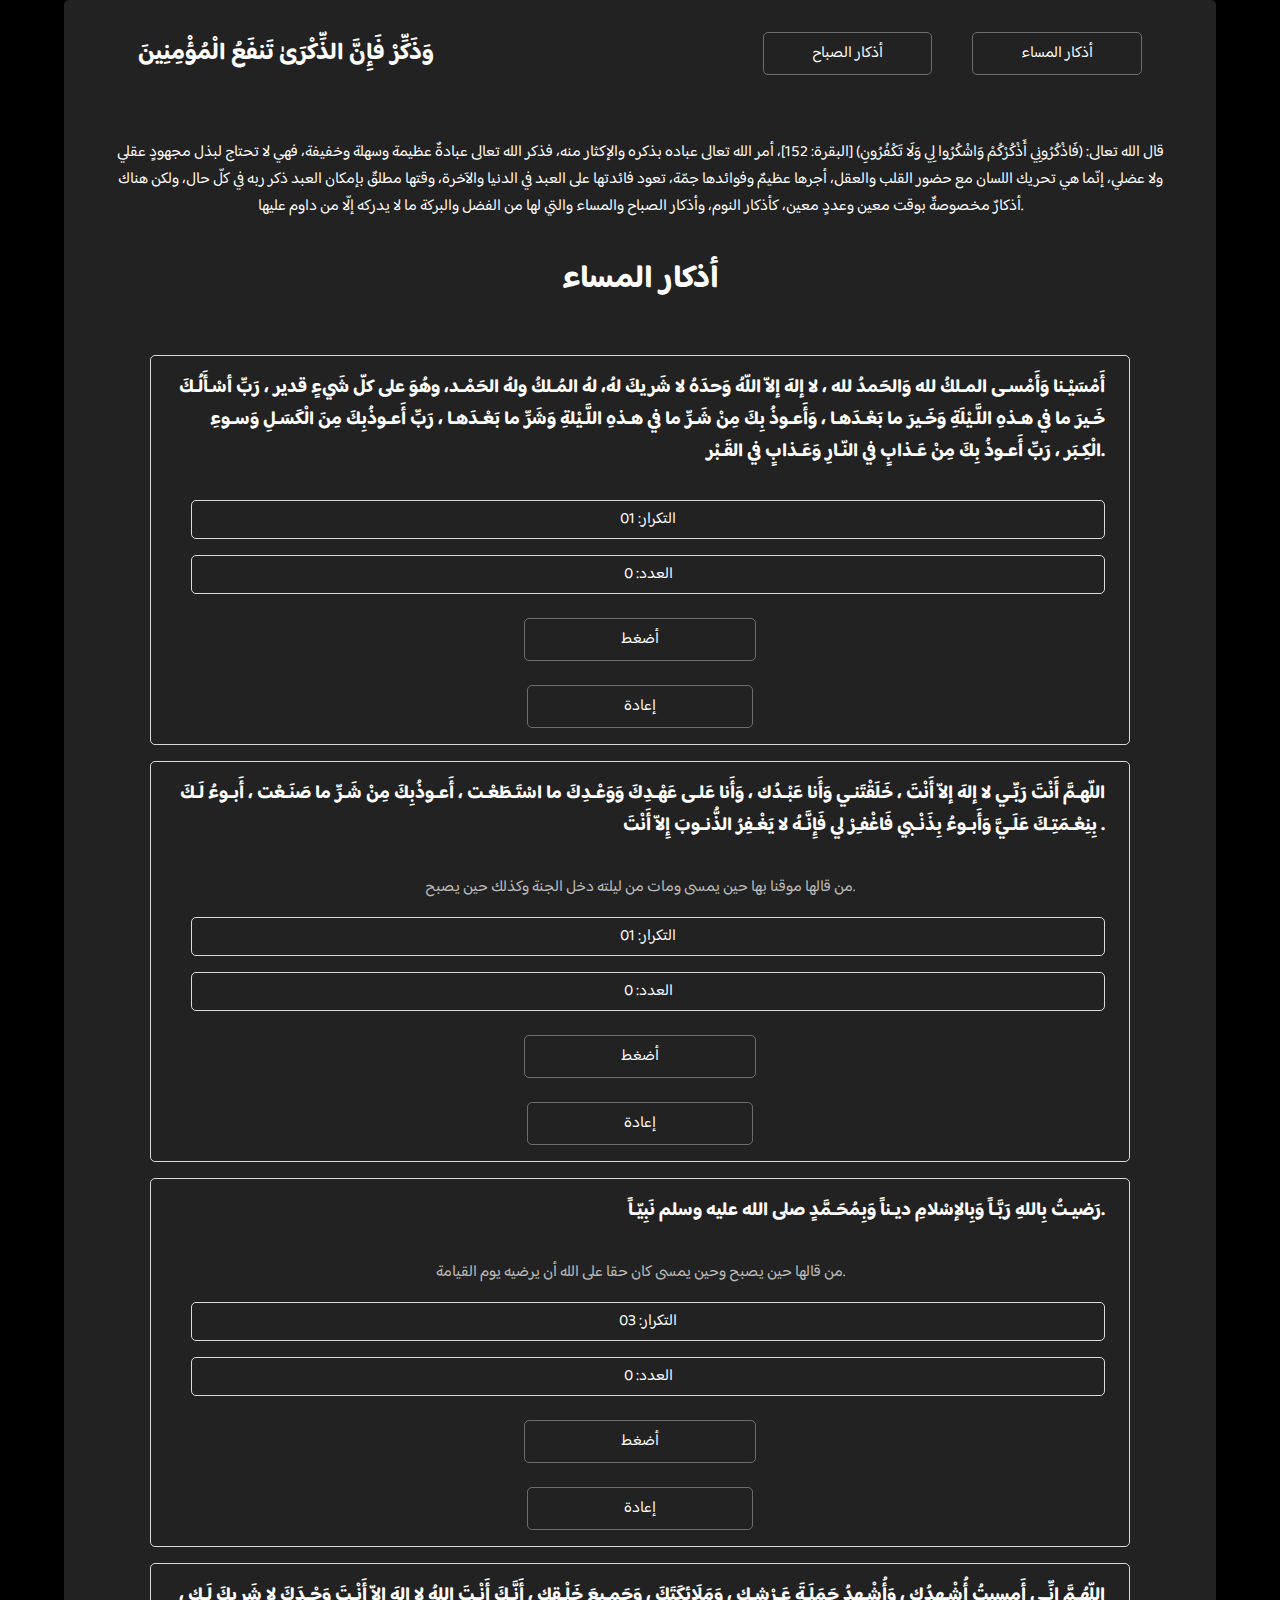
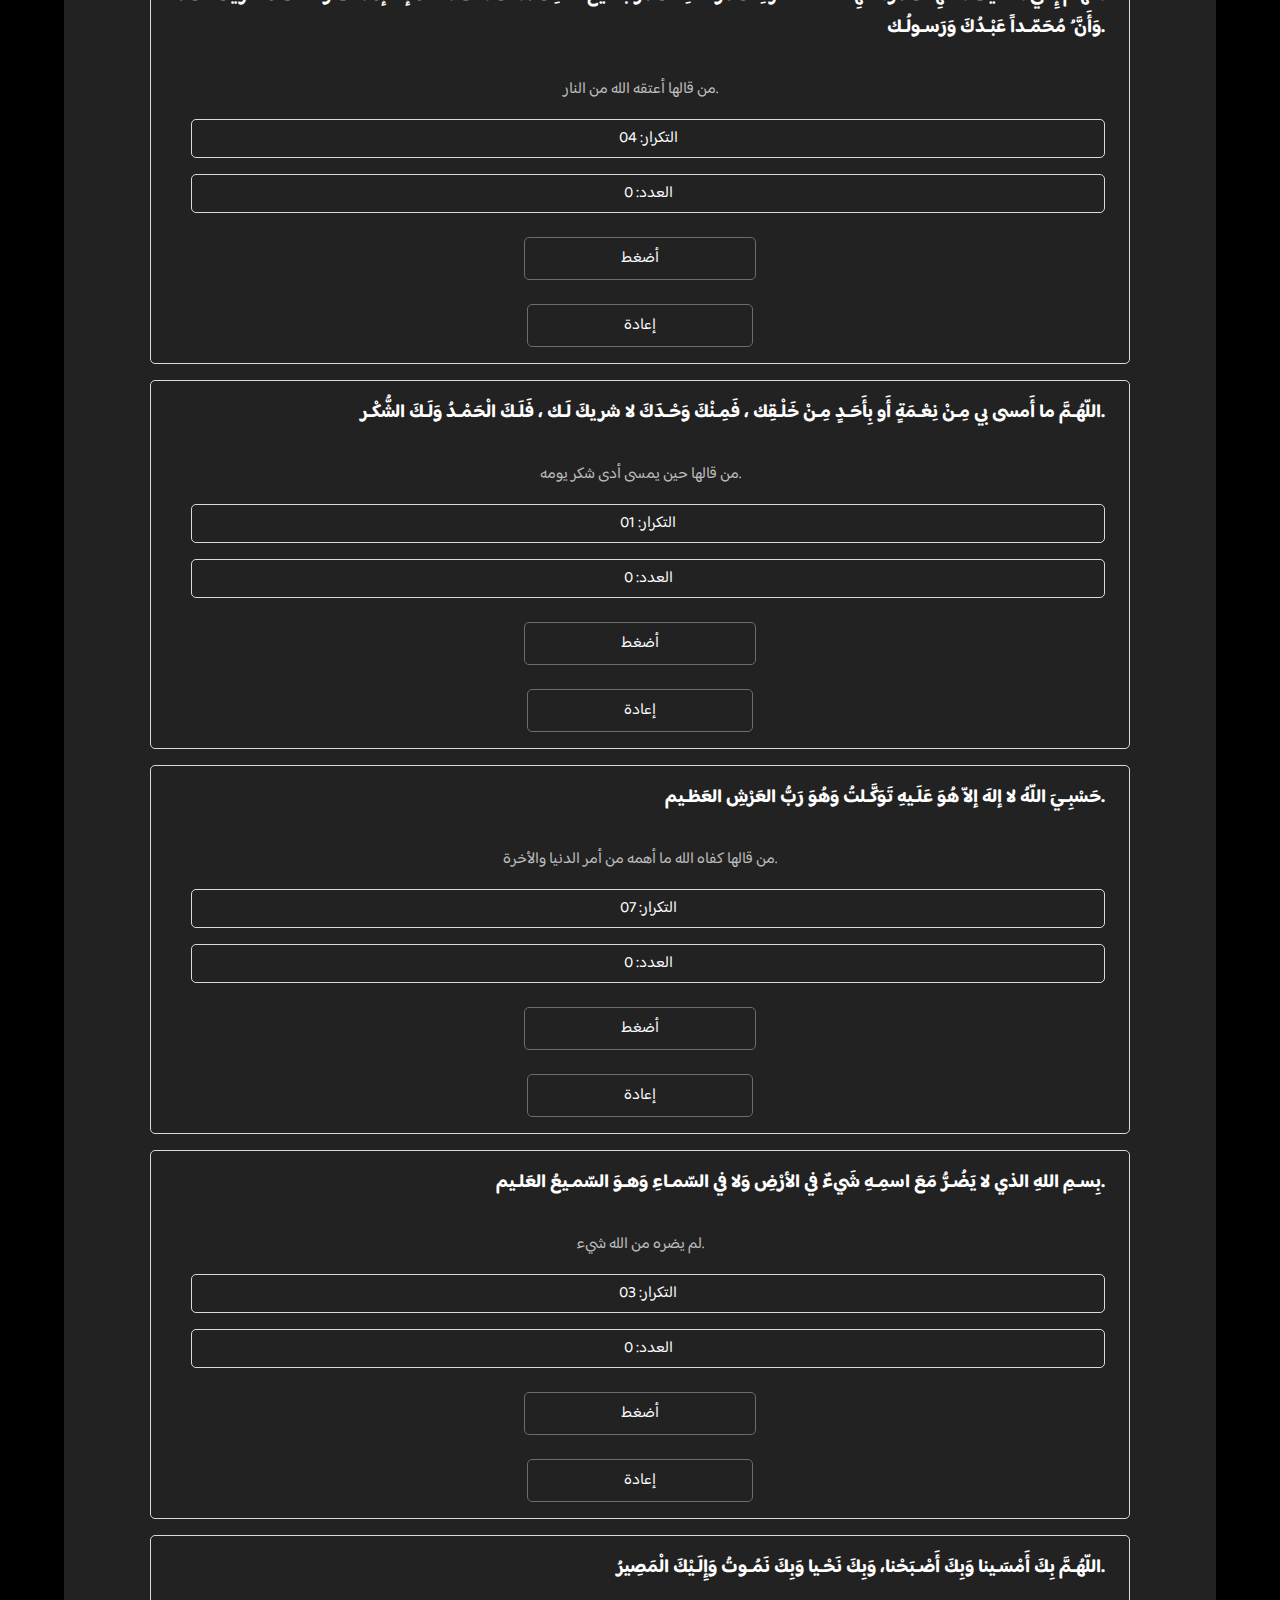
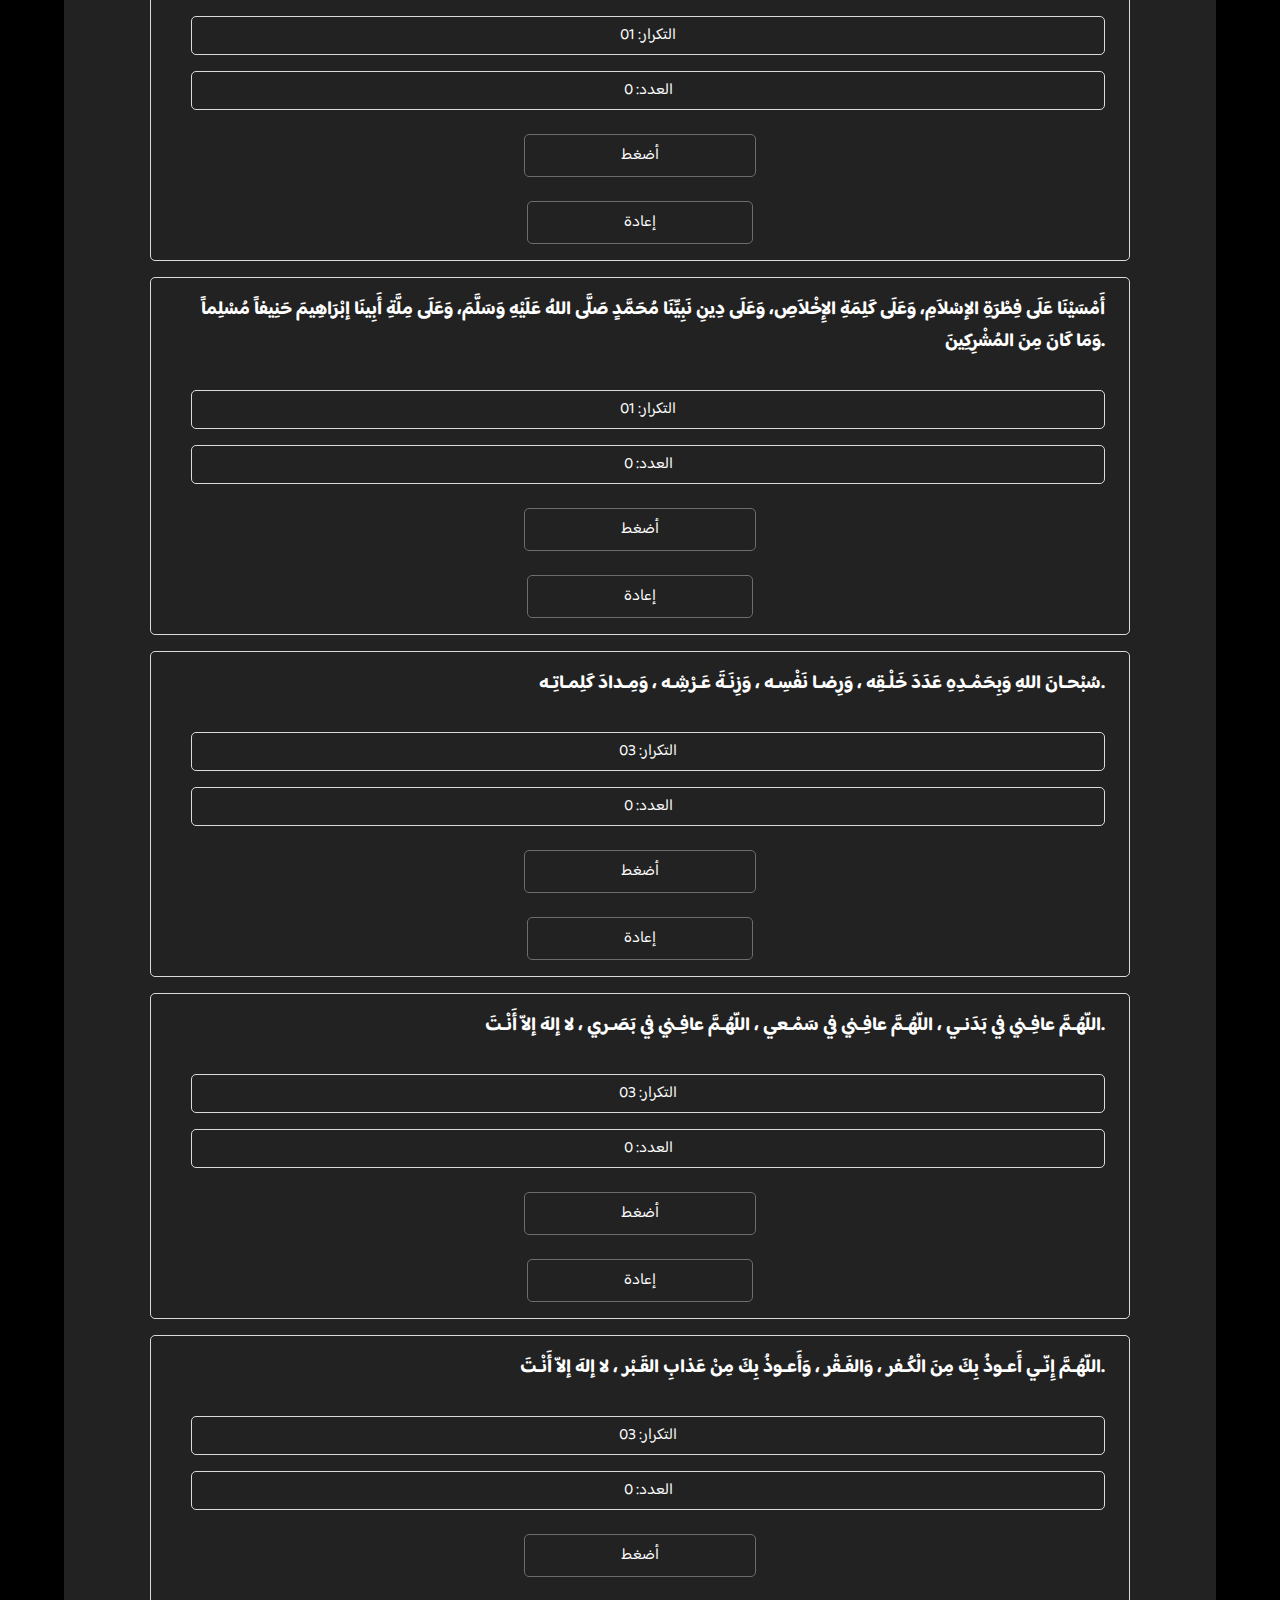
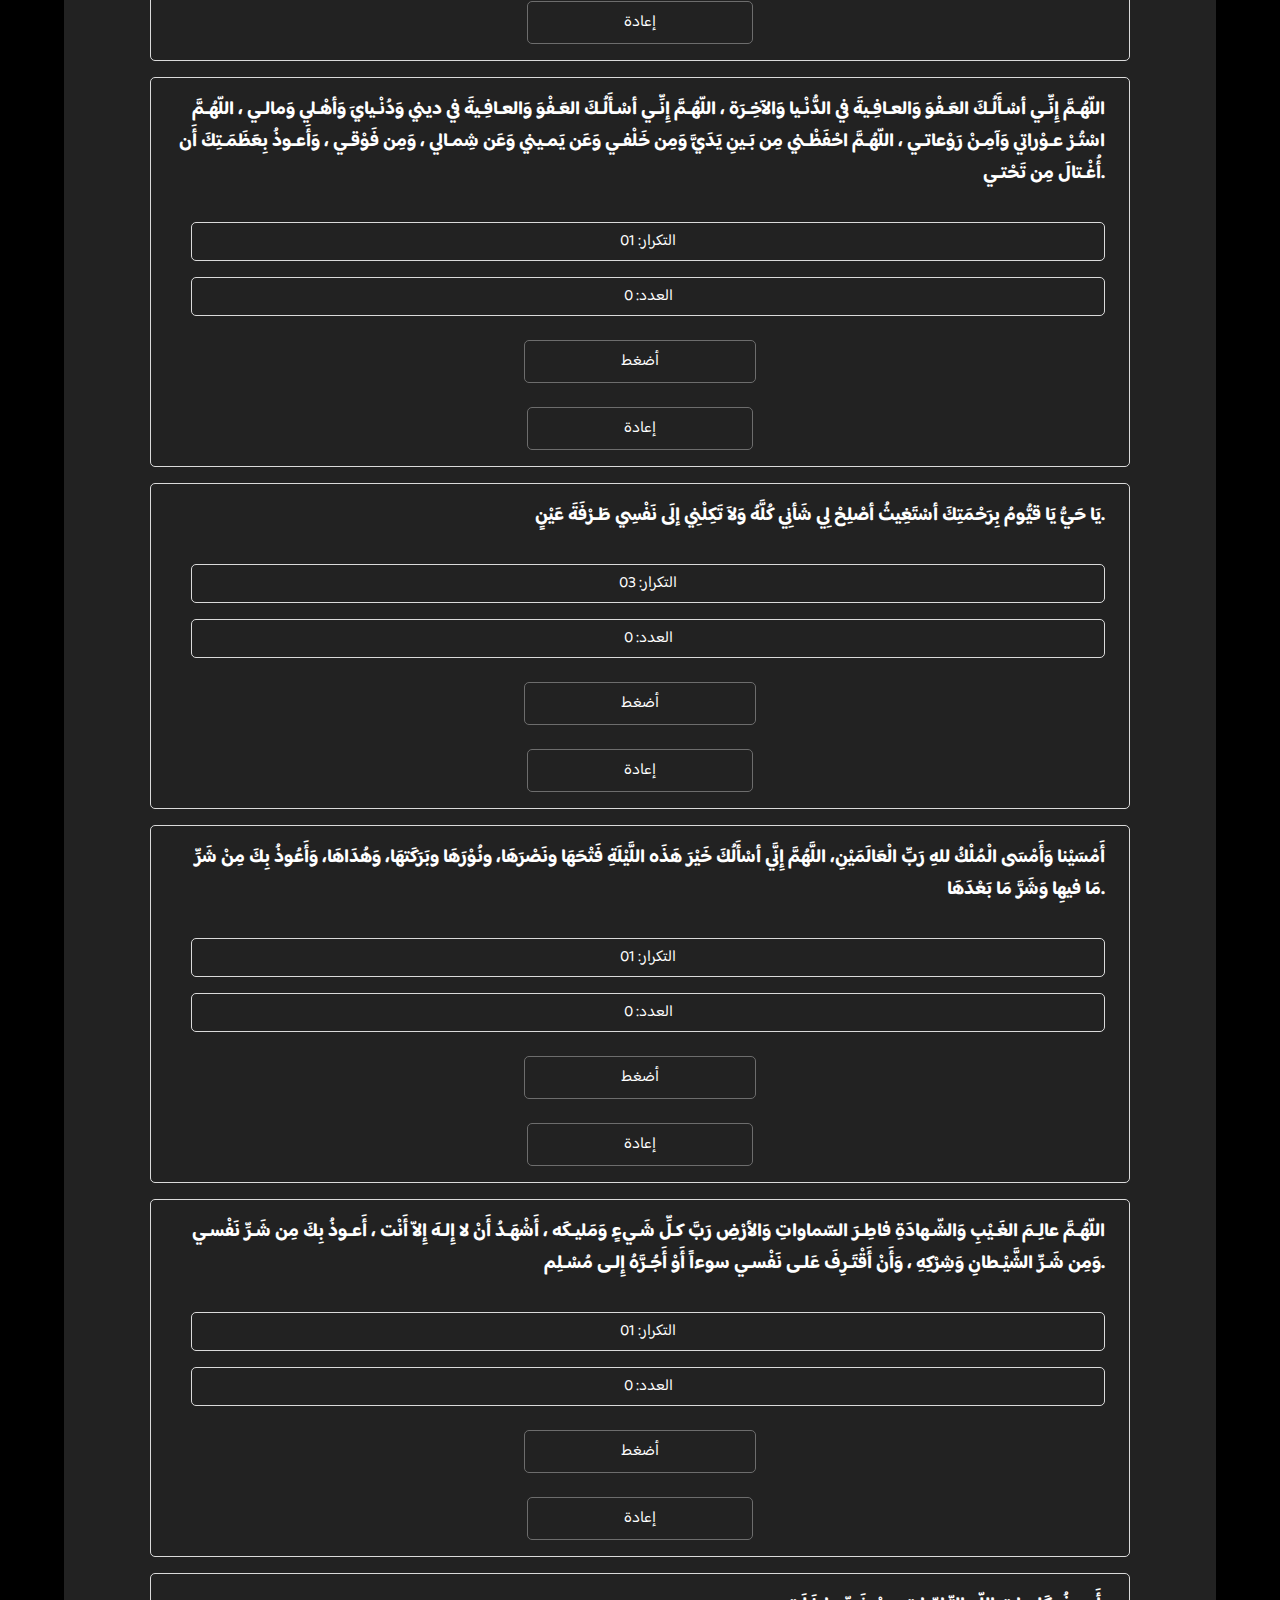
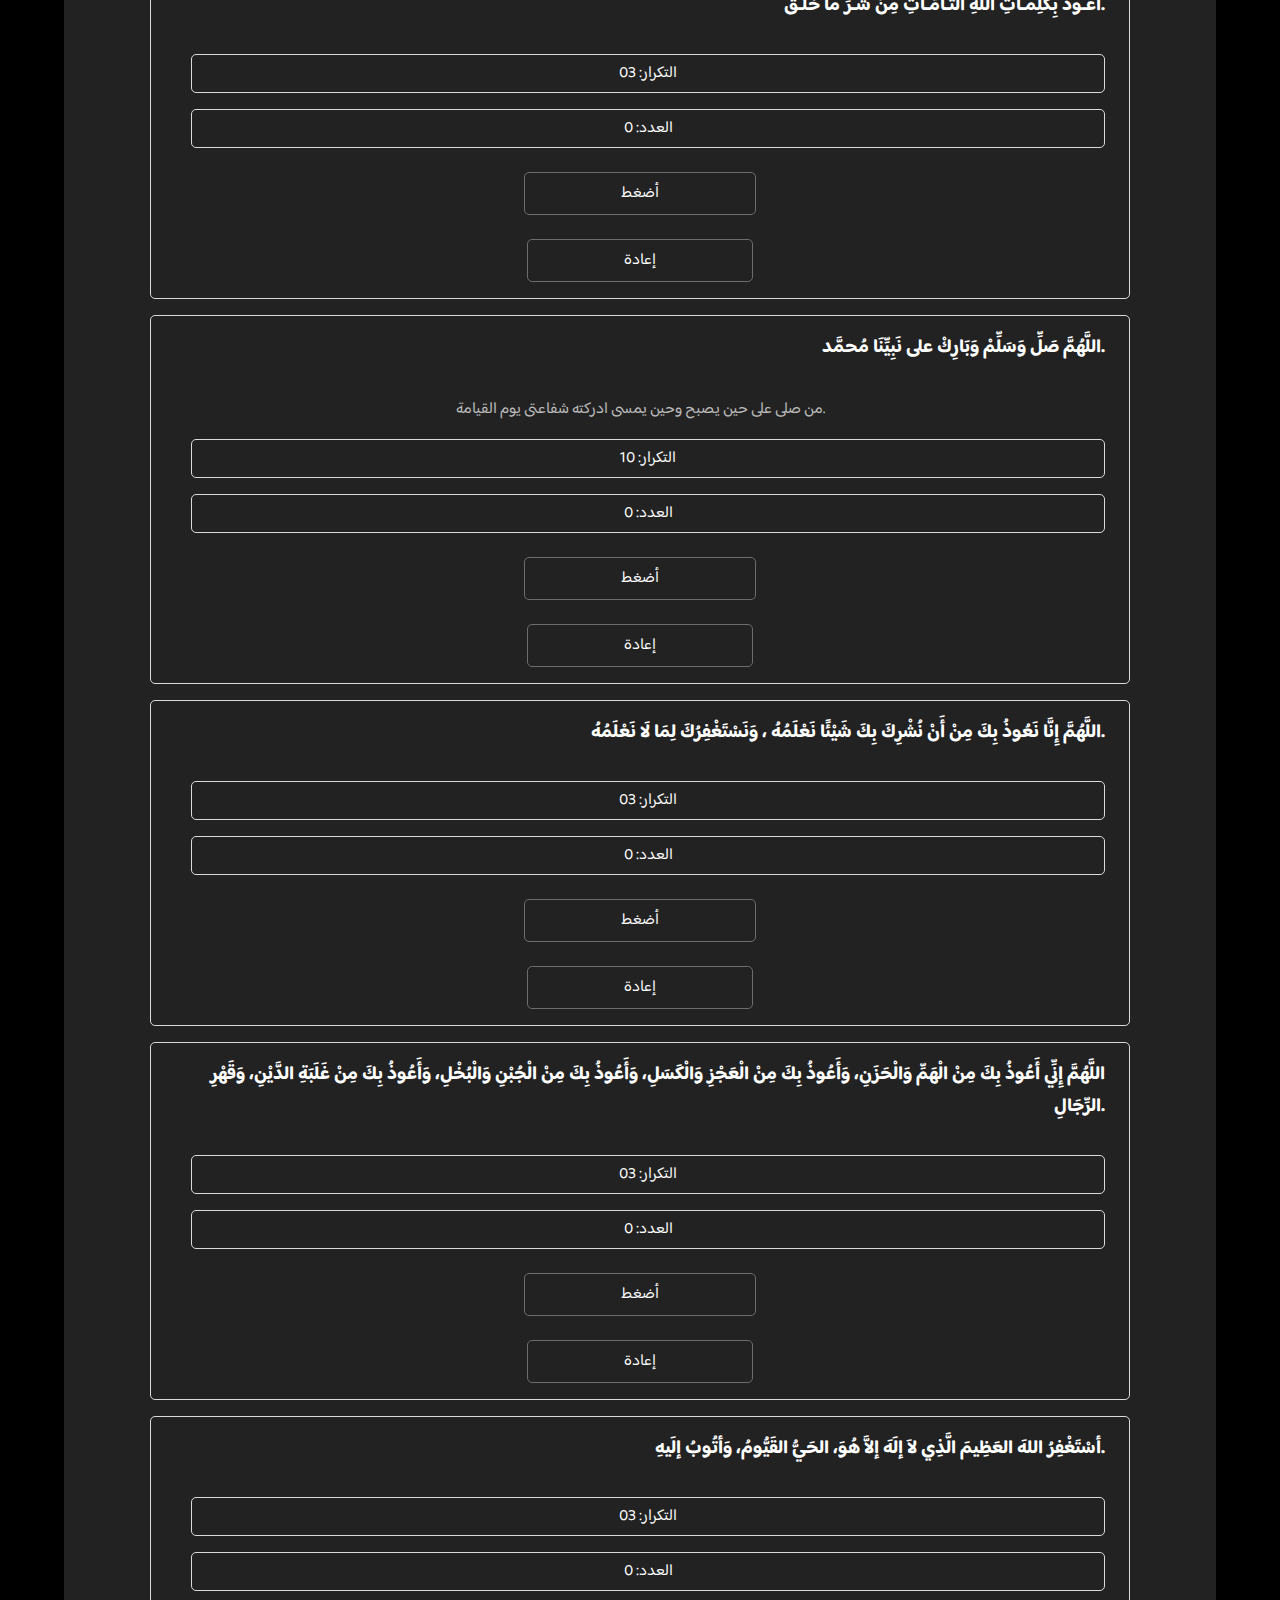
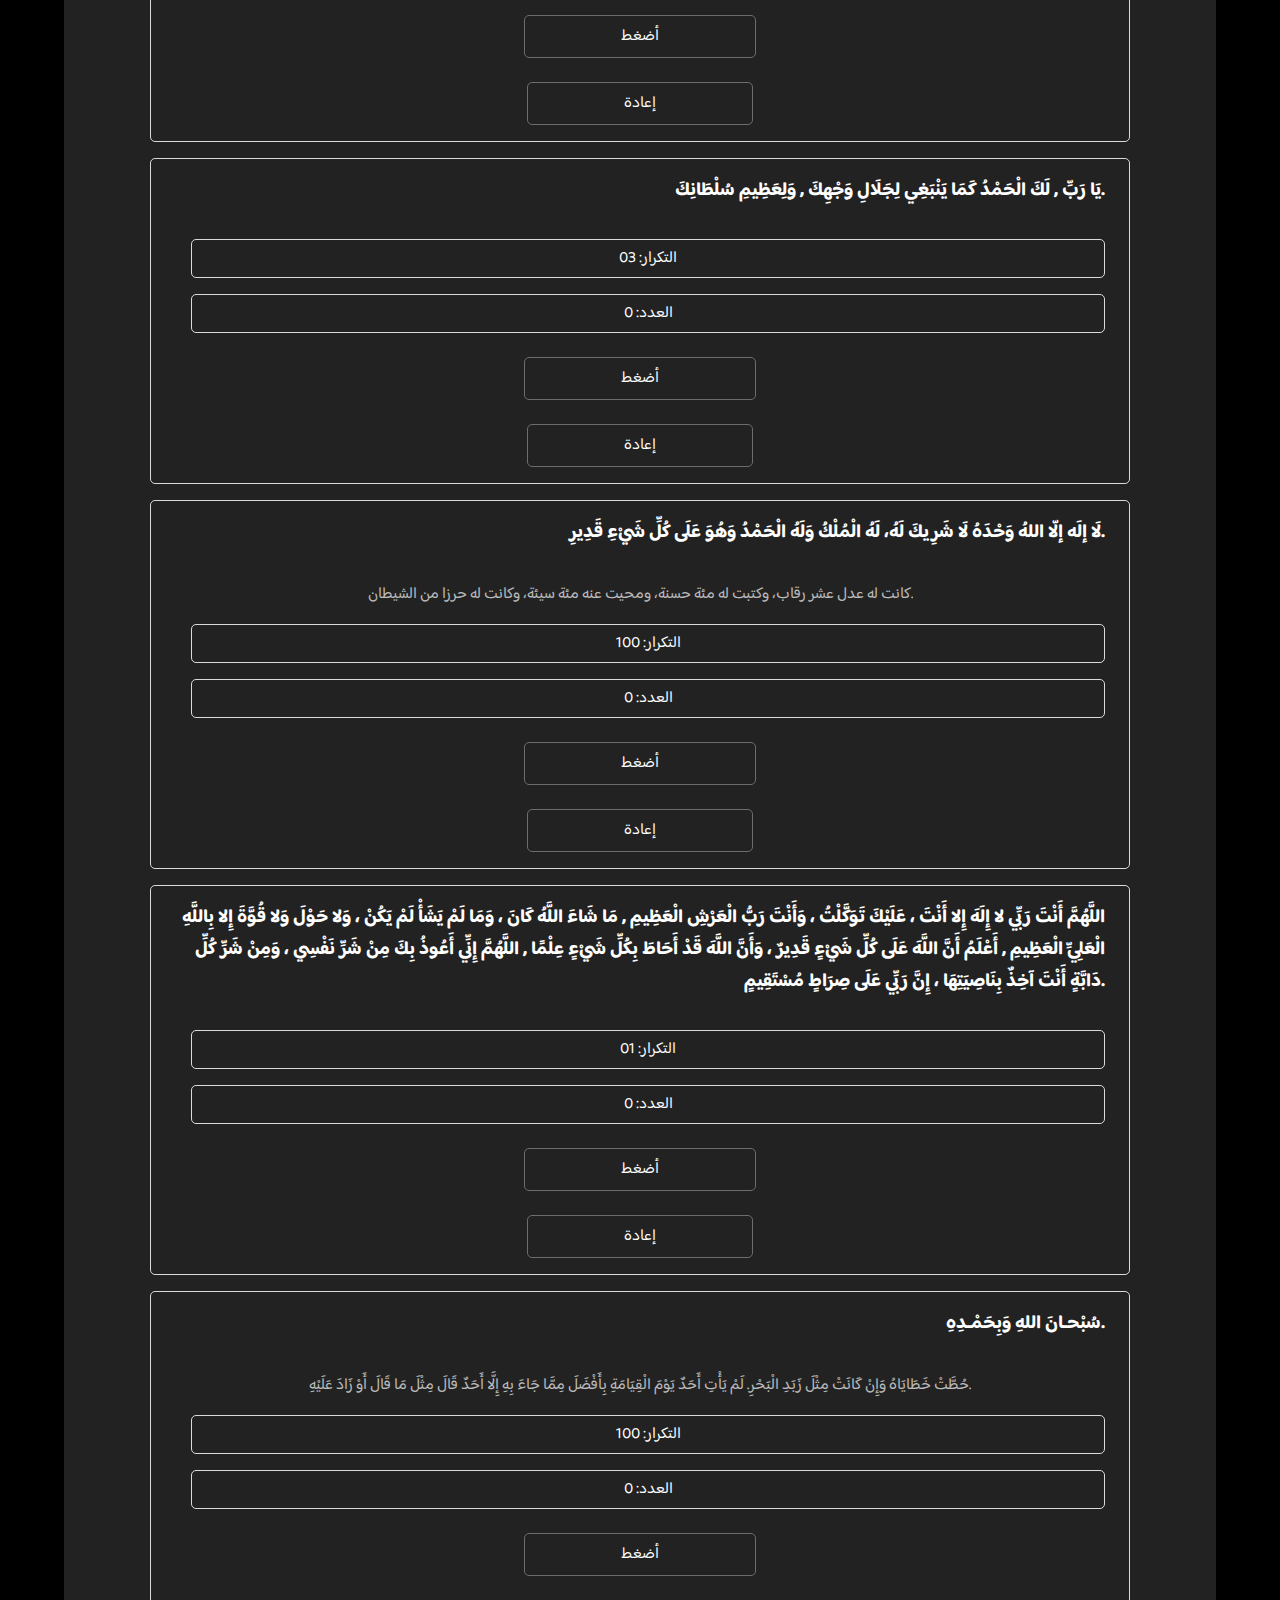
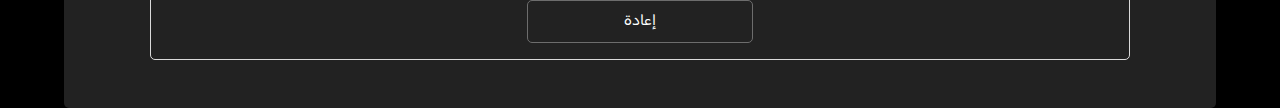
==== azkar-masa.html @ 7fdd6662 "e" ====
<!DOCTYPE html>
<html lang="en">
<head>
    <meta charset="UTF-8">
    <meta name="viewport" content="width=device-width, initial-scale=1.0">
    <link rel="shortcut icon" href="../../assets/mosque.png" type="image/x-icon">
    <title>أذكار المساء</title>
    <link rel="stylesheet" href="../../style.css">
</head>
<body>
    <div class="container">
        <nav>
            <a class="logo" href="/index.html">وَذَكِّرْ فَإِنَّ الذِّكْرَىٰ تَنفَعُ الْمُؤْمِنِينَ</a>
            <div class="link">
                <button><a href="azkar-sabah.html">أذكار الصباح</a></button>
                <button><a href="azkar-masa.html">أذكار المساء</a></button>
            </div>
        </nav>
        <p>
            قال الله تعالى: (فَاذْكُرُونِي أَذْكُرْكُمْ وَاشْكُرُوا لِي وَلَا تَكْفُرُونِ) [البقرة: 152]، أمر الله تعالى عباده
            بذكره
            والإكثار منه، فذكر الله تعالى عبادةٌ عظيمة وسهلة وخفيفة، فهي لا تحتاج لبذل مجهودٍ عقلي ولا عضلي، إنّما هي تحريك
            اللسان
            مع حضور القلب والعقل، أجرها عظيمٌ وفوائدها جمّة، تعود فائدتها على العبد في الدنيا والآخرة، وقتها مطلقٌ بإمكان العبد
            ذكر
            ربه في كلّ حال، ولكن هناك أذكارٌ مخصوصةٌ بوقت معين وعددٍ معين، كأذكار النوم، وأذكار الصباح والمساء والتي لها من
            الفضل
            والبركة ما لا يدركه إلّا من داوم عليها.
        </p>
        <h1>أذكار المساء</h1>
        <div class="right-section">
        </div>
    </div>
    <script src="main-masa.js"></script>

</body>
</html>
---- style.css ----
@import url('https://fonts.googleapis.com/css2?family=Baloo+Bhaijaan+2:wght@400..800&display=swap');

* {
    margin: 0;
    padding: 0;
    box-sizing: border-box;
    font-family: "Baloo Bhaijaan 2", sans-serif;
}

body {
    color: #fff;
    background-color: #000;
    display: flex;
    align-items: center;
    justify-content: center;
}

button,
a {
    all: unset;
    cursor: pointer;
}

.container {
    display: flex;
    align-items: center;
    justify-content: center;
    flex-direction: column;
    width: 90%;
    background-color: #222;
    border-radius: 5px;

    nav {
        display: flex;
        align-items: center;
        justify-content: space-between;
        width: 90%;
        padding: 2rem 1rem;

        .logo {
            font-size: 1.5rem;
            font-weight: 700;
        }

        .link {
            display: flex;
            gap: 1rem;
        }

        button {
            display: block;
            margin: auto;
            margin-left: 1.5rem;
            border: 1px solid rgb(109, 109, 109);
            border-radius: 5px;
            padding: 7px 3rem;
            transition: .2s ease;
        }

        button:hover {
            border: 1px solid rgb(75, 75, 75);
            transform: scale(.98);
        }
    }

    p {

        text-align: center;
        margin: 2rem 3rem;
    }

    h1 {
        text-align: center;
    }

    .right-section {
        display: flex;
        align-items: center;
        justify-content: center;
        flex-direction: column;
        gap: 1rem;
        margin-top: 3rem;
        margin-bottom: 3rem;
    }

    .card {

        padding: 1rem 1.5rem;
        border-radius: 5px;
        border: 1px solid rgb(218, 218, 218);
        width: 85%;
        text-align: end;

        h3 {
            margin-bottom: 1rem;
        }

        p {
            opacity: .7;
            margin-bottom: 1rem;
        }

        span {
            display: block;
            text-align: center;
            margin-bottom: 1rem;
            border: 1px solid rgb(218, 218, 218);
            border-radius: 5px;
            padding: 5px 2rem;
            margin-left: 1rem;
        }

        button {
            display: block;
            margin: auto;
            margin-top: 1.5rem;
            border: 1px solid rgb(109, 109, 109);
            border-radius: 5px;
            padding: 7px 6rem;
            transition: .2s ease;
        }

        button:hover {
            border: 1px solid rgb(75, 75, 75);
            transform: scale(.98);
        }
    }
}

@media (width < 600px) {
    .container {
        display: block;

        nav {
            flex-direction: column;
            justify-content: flex-start;
            margin: auto;

            .logo {
                text-align: center;
            }

            .link {
                flex-direction: column;
                margin-top: 3rem;
            }
        }

        .right-section {
            .card {
                span {
                    padding: 5px 1rem;
                    margin-left: .5rem;
                }

                button {
                    padding: 7px 3rem;
                }
            }
        }
    }

}
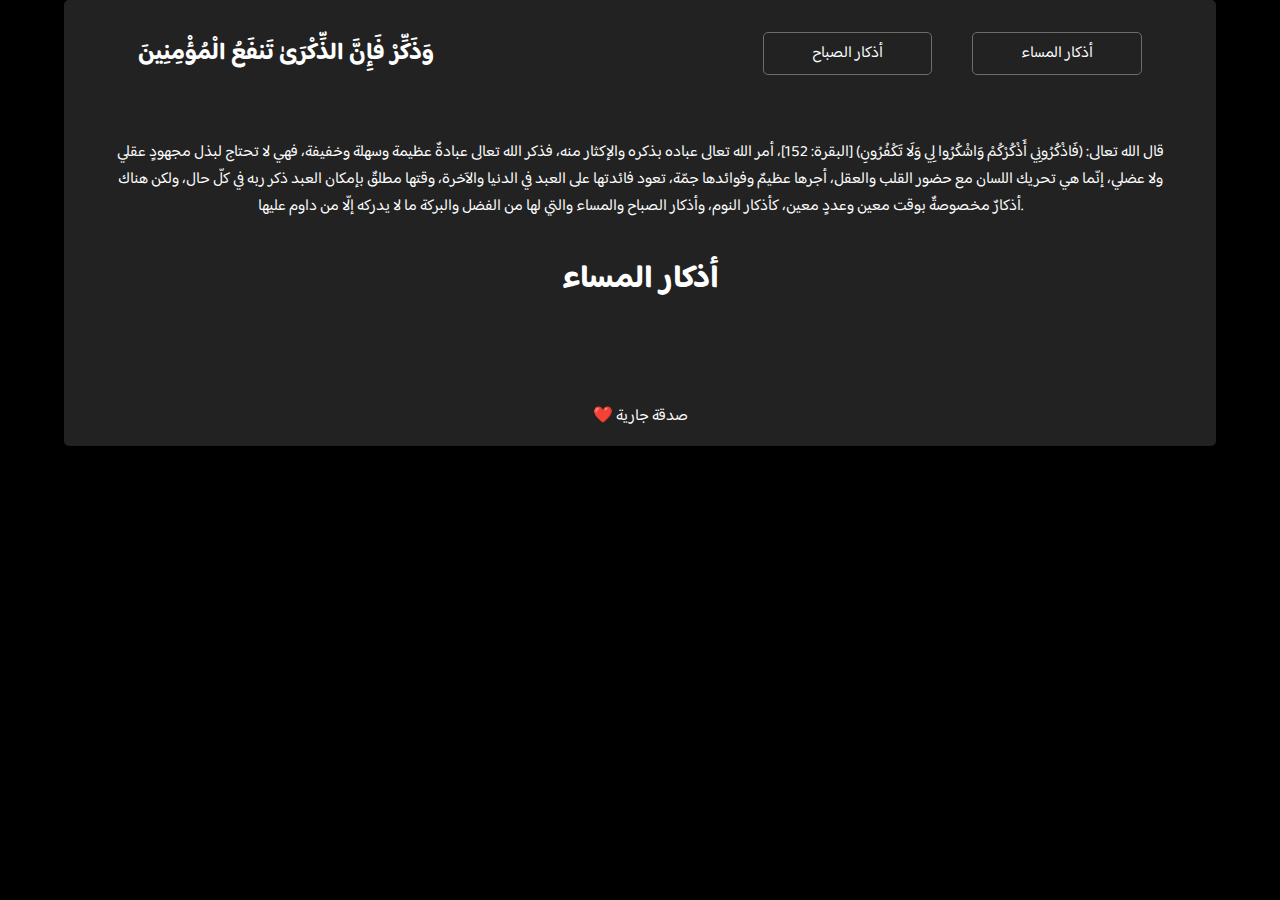
==== commit 745b14ce: "e" ====
--- a/azkar-masa.html
+++ b/azkar-masa.html
@@ -3,9 +3,9 @@
 <head>
     <meta charset="UTF-8">
     <meta name="viewport" content="width=device-width, initial-scale=1.0">
-    <link rel="shortcut icon" href="../../assets/mosque.png" type="image/x-icon">
+    <link rel="shortcut icon" href="assets/mosque.png" type="image/x-icon">
     <title>أذكار المساء</title>
-    <link rel="stylesheet" href="../../style.css">
+    <link rel="stylesheet" href="style.css">
 </head>
 <body>
     <div class="container">
@@ -28,10 +28,12 @@
             والبركة ما لا يدركه إلّا من داوم عليها.
         </p>
         <h1>أذكار المساء</h1>
-        <div class="right-section">
-        </div>
+        <div class="content"></div>
+        <footer>❤️ صدقة جارية</footer>
     </div>
-    <script src="main-masa.js"></script>
-
+    <script src="main.js"></script>
+    <script>
+        getAzkarMasa(); 
+    </script>
 </body>
 </html>--- a/style.css
+++ b/style.css
@@ -21,6 +21,16 @@
     cursor: pointer;
 }
 
+main {
+    display: flex;
+    justify-content: space-between !important;
+    flex-direction: column;
+    height: 100vh;
+    
+}
+footer {
+        margin-bottom: 1rem;
+    }
 .container {
     display: flex;
     align-items: center;
@@ -73,7 +83,7 @@
         text-align: center;
     }
 
-    .right-section {
+    .content {
         display: flex;
         align-items: center;
         justify-content: center;
@@ -129,7 +139,7 @@
 
 @media (width < 600px) {
     .container {
-        display: block;
+        width: 98%;
 
         nav {
             flex-direction: column;
@@ -146,8 +156,9 @@
             }
         }
 
-        .right-section {
+        .content {
             .card {
+                width: 90%;
                 span {
                     padding: 5px 1rem;
                     margin-left: .5rem;
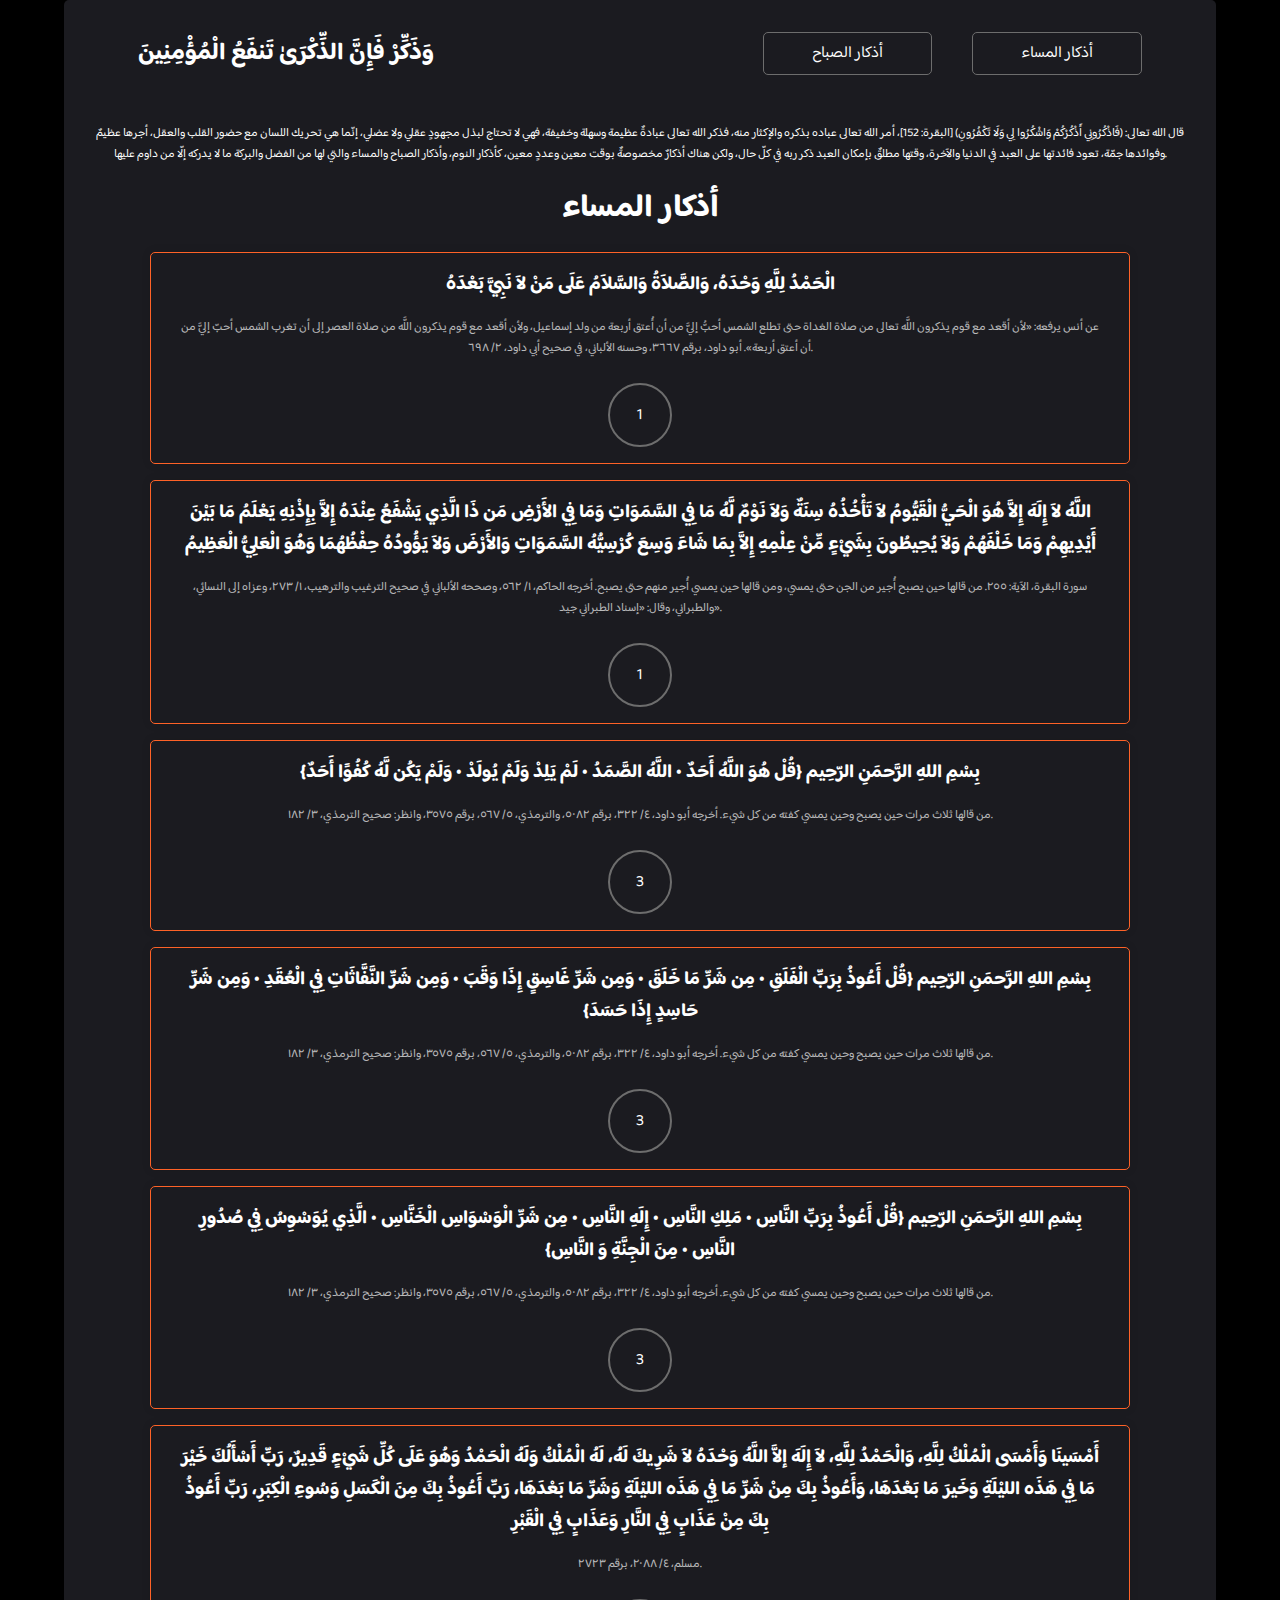
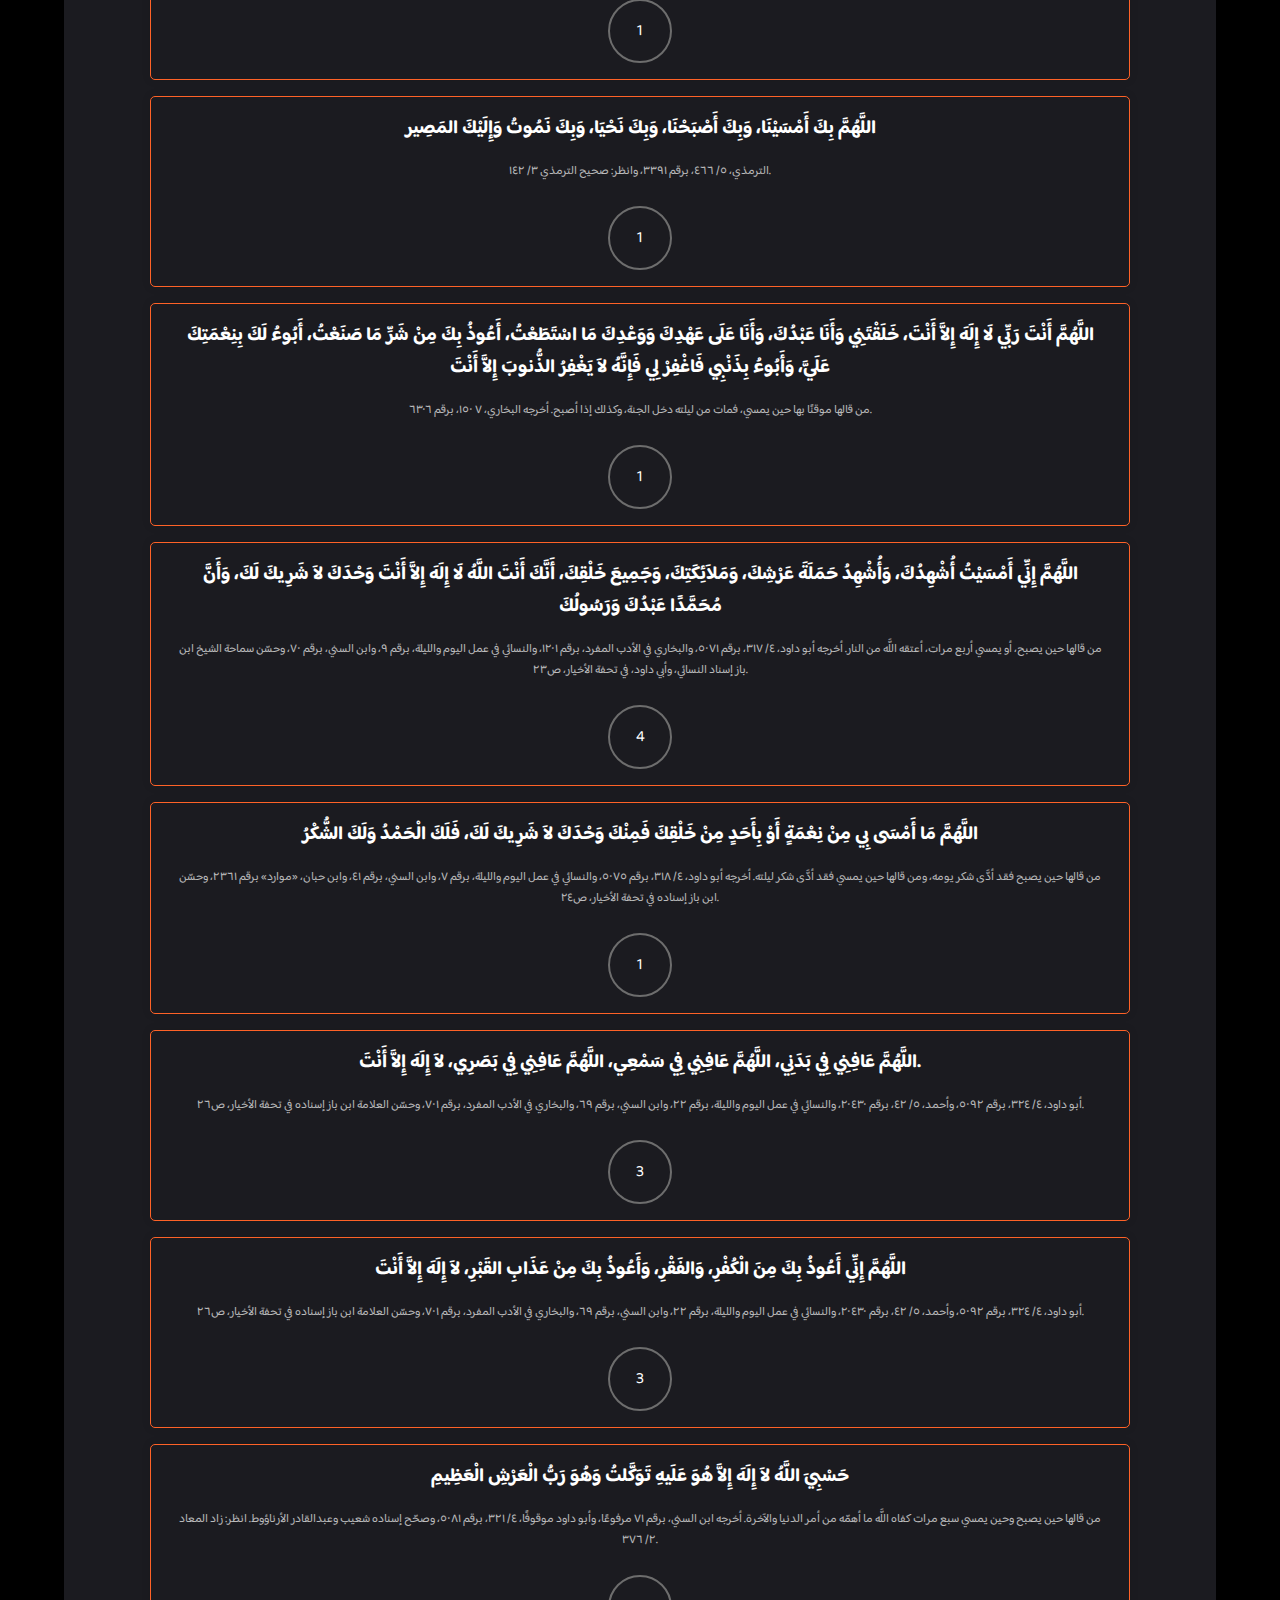
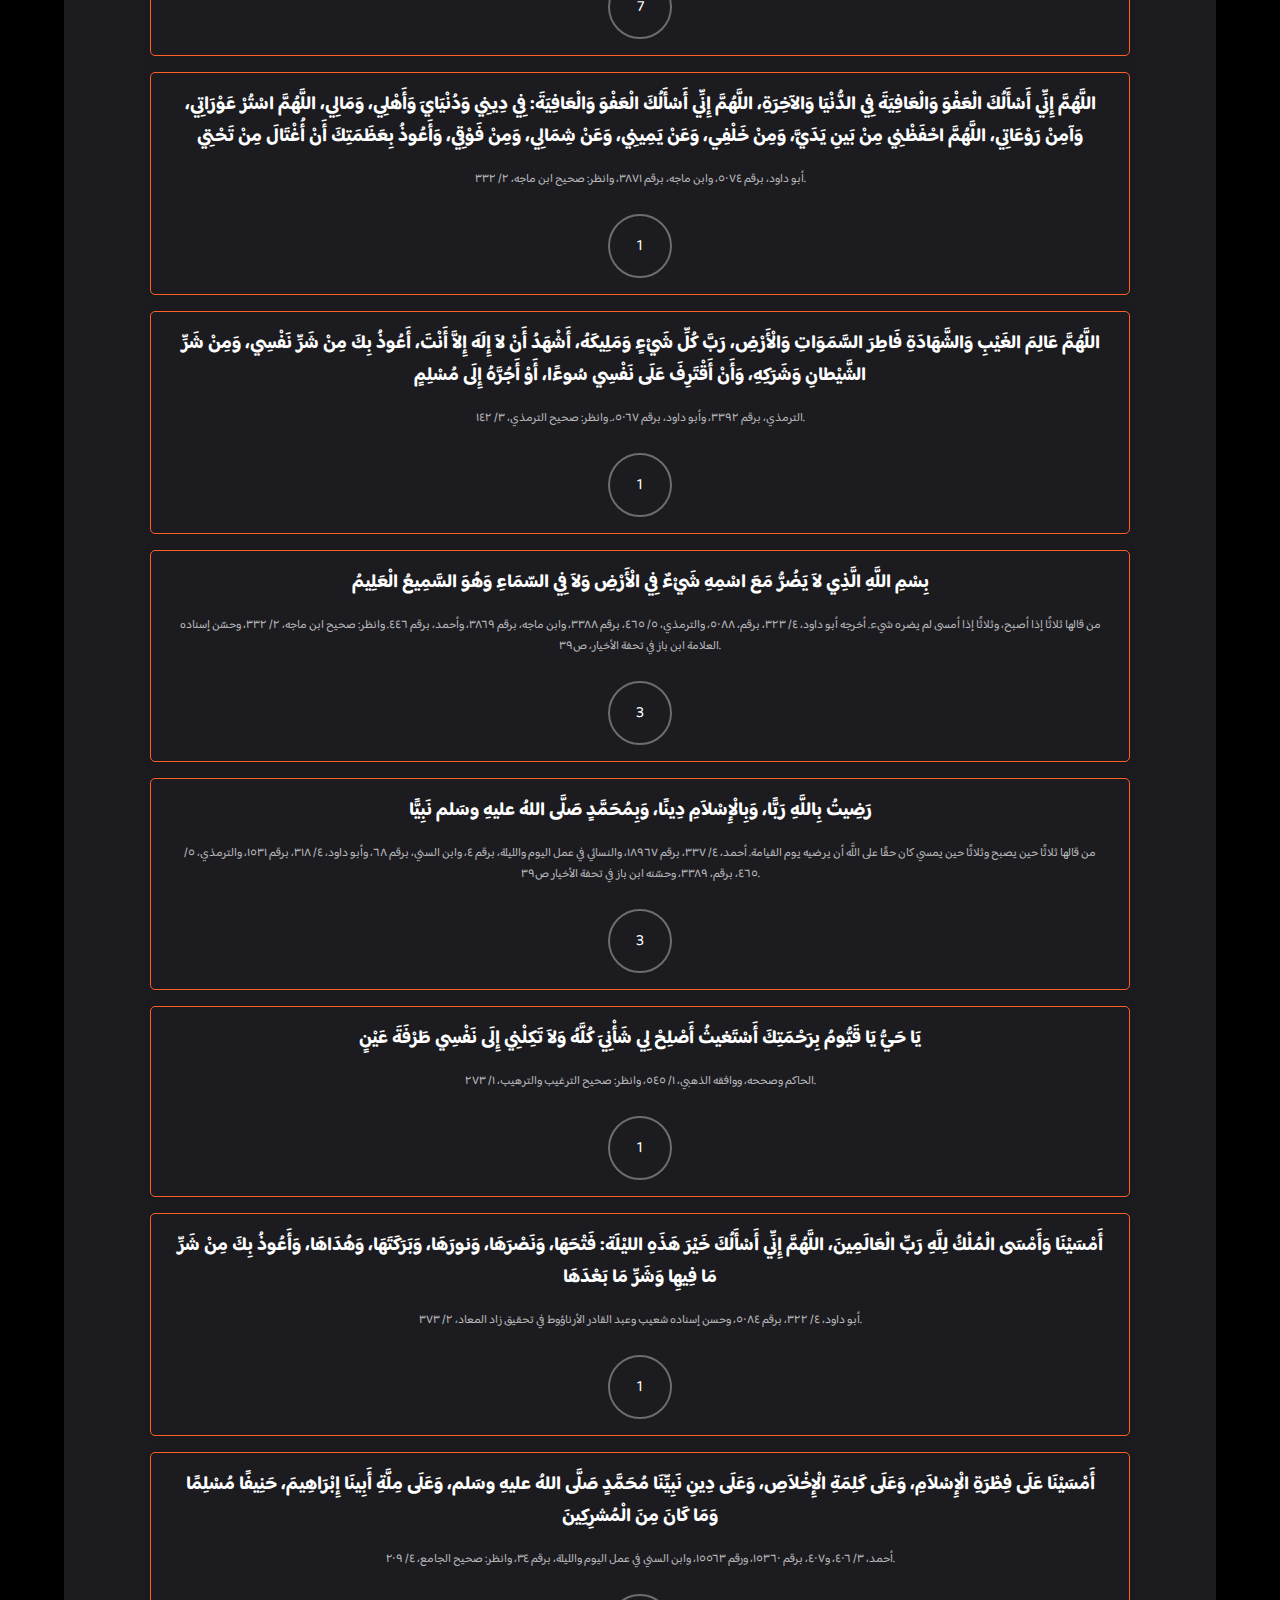
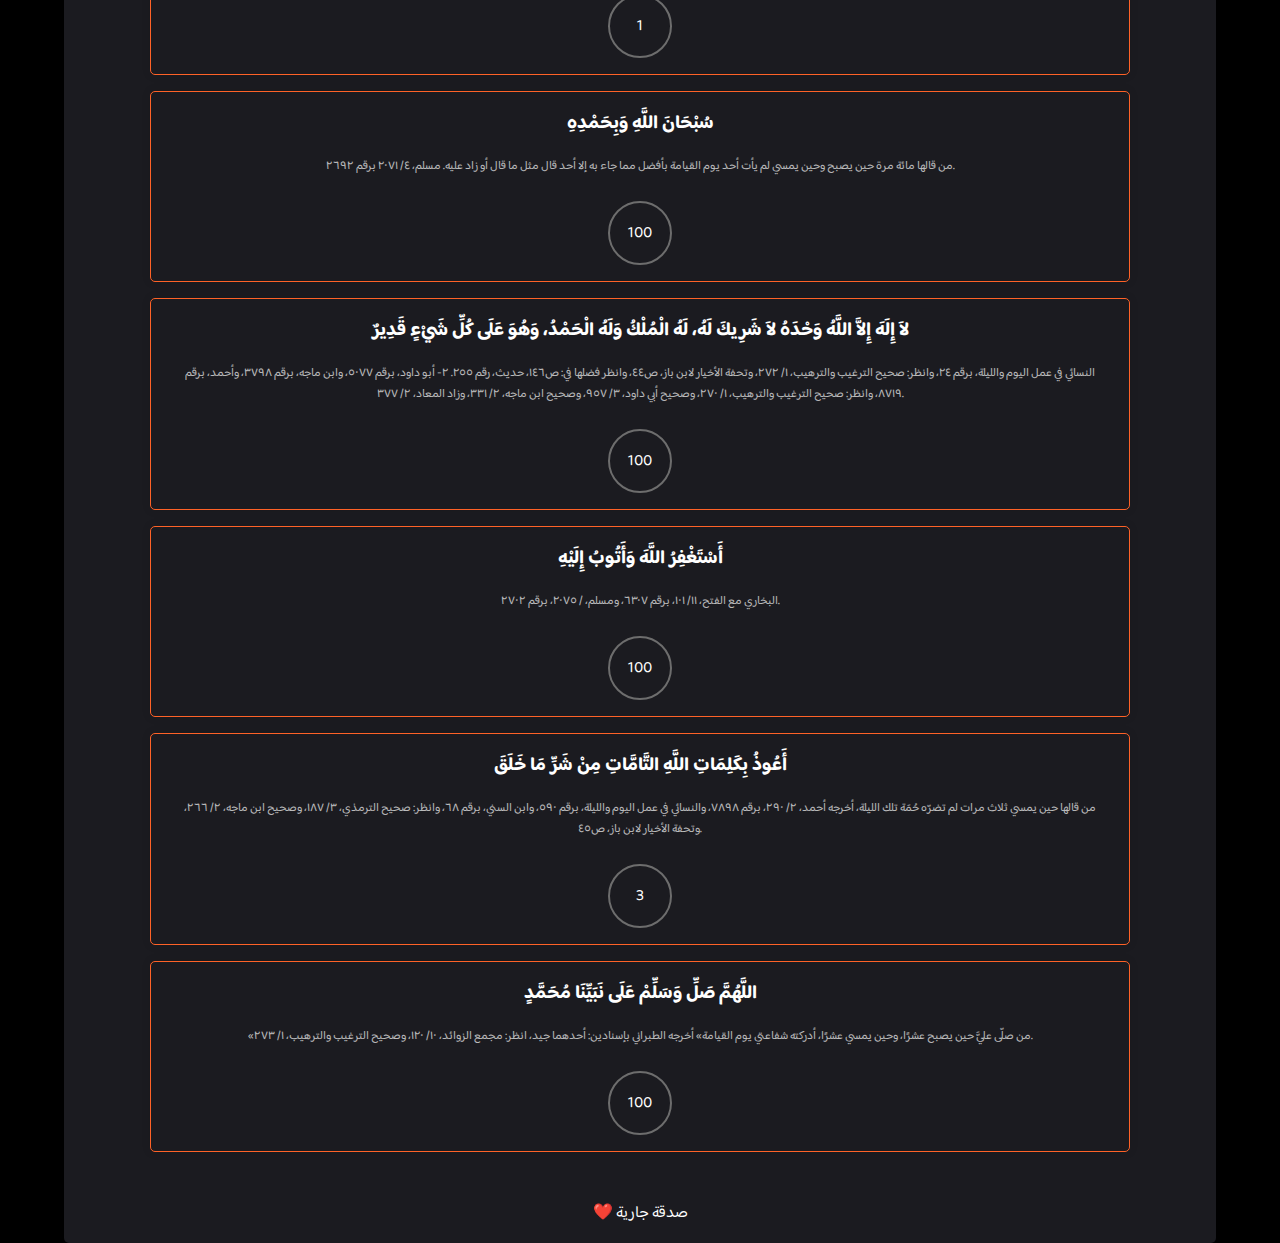
==== commit 0ee8de75: "e" ====
--- a/azkar-masa.html
+++ b/azkar-masa.html
@@ -10,7 +10,7 @@
 <body>
     <div class="container">
         <nav>
-            <a class="logo" href="/index.html">وَذَكِّرْ فَإِنَّ الذِّكْرَىٰ تَنفَعُ الْمُؤْمِنِينَ</a>
+            <a class="logo" href="/">وَذَكِّرْ فَإِنَّ الذِّكْرَىٰ تَنفَعُ الْمُؤْمِنِينَ</a>
             <div class="link">
                 <button><a href="azkar-sabah.html">أذكار الصباح</a></button>
                 <button><a href="azkar-masa.html">أذكار المساء</a></button>
--- a/style.css
+++ b/style.css
@@ -26,18 +26,26 @@
     justify-content: space-between !important;
     flex-direction: column;
     height: 100vh;
-    
 }
-footer {
-        margin-bottom: 1rem;
-    }
+
+.increment-btn {
+    border: 2px solid #000;
+    border-radius: 50%;
+    width: 60px;
+    height: 60px;
+    display: flex;
+    align-items: center;
+    justify-content: center;
+}
+
+footer { margin-bottom: 1rem; }
 .container {
     display: flex;
     align-items: center;
     justify-content: center;
     flex-direction: column;
     width: 90%;
-    background-color: #222;
+    background-color: #1b1b20;
     border-radius: 5px;
 
     nav {
@@ -74,9 +82,13 @@
     }
 
     p {
+        text-align: center;
+        margin: 1rem;
+        font-size: 12px;
+    }
 
-        text-align: center;
-        margin: 2rem 3rem;
+    hr {
+        border: 1px solid rgb(254, 98, 39, 255);
     }
 
     h1 {
@@ -89,7 +101,7 @@
         justify-content: center;
         flex-direction: column;
         gap: 1rem;
-        margin-top: 3rem;
+        margin-top: 1rem;
         margin-bottom: 3rem;
     }
 
@@ -97,17 +109,26 @@
 
         padding: 1rem 1.5rem;
         border-radius: 5px;
-        border: 1px solid rgb(218, 218, 218);
+        border: 1px solid rgb(254, 98, 39, 255);
         width: 85%;
         text-align: end;
+        box-shadow: 0 0 10px rgba(0, 0, 0, 0.1);
+        cursor: pointer;
+        transition: transform 0.3s;
+
+        &:hover {
+            transform: scale(1.02);
+        }
 
         h3 {
+            text-align: center;
             margin-bottom: 1rem;
         }
 
         p {
             opacity: .7;
             margin-bottom: 1rem;
+            margin: 1rem 0; 
         }
 
         span {
@@ -122,17 +143,12 @@
 
         button {
             display: block;
+            text-align: center;
             margin: auto;
             margin-top: 1.5rem;
-            border: 1px solid rgb(109, 109, 109);
-            border-radius: 5px;
-            padding: 7px 6rem;
+            border: 2px solid rgb(109, 109, 109);
+            border-radius: 50%;
             transition: .2s ease;
-        }
-
-        button:hover {
-            border: 1px solid rgb(75, 75, 75);
-            transform: scale(.98);
         }
     }
 }
@@ -160,12 +176,8 @@
             .card {
                 width: 90%;
                 span {
-                    padding: 5px 1rem;
+                    padding: 5px 3rem;
                     margin-left: .5rem;
-                }
-
-                button {
-                    padding: 7px 3rem;
                 }
             }
         }
